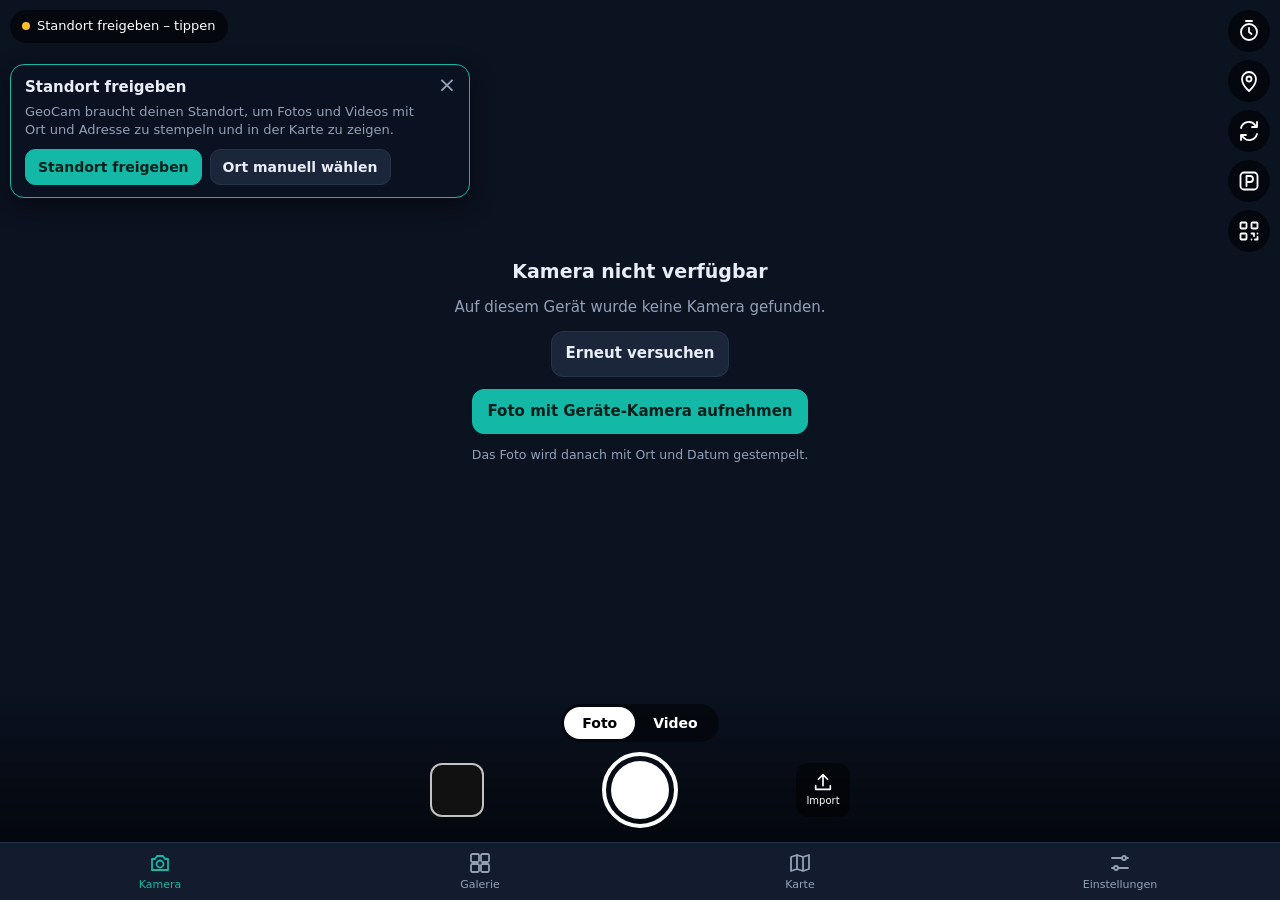
==== app.html @ 1ba831e6 "Landingpage, Mein Parkplatz, Standort-QR, Freising-Vorschau - index.html ist jetzt die Landingpage, " ====
<!doctype html>
<html lang="de">
<head>
<meta charset="utf-8">
<!-- Marker: geocam-v1 -->
<script>
/* beforeinstallprompt feuert nur EINMAL und evtl. sehr früh -> sofort abfangen */
window.__deferredInstall = null; window.__installed = false;
window.addEventListener("beforeinstallprompt", function (e) {
  e.preventDefault(); window.__deferredInstall = e;
  window.dispatchEvent(new Event("app-installable"));
});
window.addEventListener("appinstalled", function () {
  window.__installed = true; window.__deferredInstall = null;
  window.dispatchEvent(new Event("app-installed"));
});
if ("serviceWorker" in navigator) {
  window.addEventListener("load", function () { navigator.serviceWorker.register("./sw.js").catch(function () {}); });
}
</script>
<meta name="viewport" content="width=device-width, initial-scale=1, viewport-fit=cover, user-scalable=no">
<title>GeoCam – GPS-Kamera mit Ortsstempel</title>
<meta name="description" content="GPS-Kamera: Fotos und Videos mit Ort, Adresse, Datum und eigenem Logo stempeln, nach Ort sortieren und per Google Maps hinnavigieren.">
<meta name="theme-color" content="#0b1220">
<link rel="manifest" href="./manifest.webmanifest">
<link rel="icon" type="image/png" sizes="192x192" href="./icon-192.png">
<link rel="apple-touch-icon" href="./apple-touch-icon.png">
<meta name="mobile-web-app-capable" content="yes">
<meta name="apple-mobile-web-app-capable" content="yes">
<meta name="apple-mobile-web-app-status-bar-style" content="black-translucent">
<meta name="apple-mobile-web-app-title" content="GeoCam">
<link rel="stylesheet" href="./vendor/leaflet/leaflet.css">
<link rel="stylesheet" href="./app.css">
</head>
<body>

<!-- Install-Hinweis (inline, siehe Skript am Seitenende) -->
<div id="hf-install" hidden>
  <img src="./icon-192.png" alt="" width="36" height="36">
  <div class="hf-txt">
    <b>GeoCam als App installieren</b>
    <span id="hf-install-manual" hidden>Browser-Menü ⋮ öffnen → „App installieren“ bzw. „Zum Startbildschirm hinzufügen“.</span>
    <span id="hf-install-ios" hidden>Unten auf „Teilen“ tippen → „Zum Home-Bildschirm“.</span>
    <span id="hf-install-auto" hidden>Startet direkt in der Kamera – auch offline.</span>
  </div>
  <button id="hf-install-btn" type="button" hidden>Installieren</button>
  <button id="hf-install-x" type="button" aria-label="Hinweis schließen">×</button>
</div>

<main id="views">

  <!-- ===== Kamera ===== -->
  <section id="v-cam" class="view cam">
    <video id="cam-video" playsinline muted autoplay></video>
    <canvas id="cam-canvas"></canvas>

    <div id="cam-fallback" class="cam-fallback" hidden>
      <h2>Kamera nicht verfügbar</h2>
      <p id="cam-fallback-msg">Bitte den Kamerazugriff erlauben.</p>
      <button id="btn-cam-retry" class="btn" type="button">Erneut versuchen</button>
      <button id="btn-cam-native" class="btn pri" type="button">Foto mit Geräte-Kamera aufnehmen</button>
      <small>Das Foto wird danach mit Ort und Datum gestempelt.</small>
    </div>

    <div class="cam-top">
      <button id="gps-chip" class="chip" type="button">Standort wird gesucht …</button>
      <div class="cam-tools">
        <button id="btn-timer" class="tool" type="button" aria-label="Selbstauslöser">
          <svg viewBox="0 0 24 24"><circle cx="12" cy="13" r="8"/><path d="M12 9v4l2.5 2M9 2h6"/></svg><b id="timer-lbl"></b>
        </button>
        <button id="btn-torch" class="tool" type="button" aria-label="Licht" hidden>
          <svg viewBox="0 0 24 24"><path d="M13 2 4 14h7l-1 8 9-12h-7z"/></svg>
        </button>
        <button id="btn-pin" class="tool" type="button" aria-label="Standort manuell wählen">
          <svg viewBox="0 0 24 24"><path d="M12 22s7-6.2 7-12a7 7 0 1 0-14 0c0 5.800 7 12 7 12z"/><circle cx="12" cy="10" r="2.500"/></svg>
        </button>
        <button id="btn-flip" class="tool" type="button" aria-label="Kamera wechseln">
          <svg viewBox="0 0 24 24"><path d="M4 9a8 8 0 0 1 14-3l2 2M20 15a8 8 0 0 1-14 3l-2-2M20 3v5h-5M4 21v-5h5"/></svg>
        </button>
        <button id="btn-park" class="tool" type="button" aria-label="Mein Parkplatz">
          <svg viewBox="0 0 24 24"><rect x="3.500" y="3.500" width="17" height="17" rx="3.500"/><path d="M9.500 17V7h3.500a3 3 0 0 1 0 6H9.500"/></svg>
        </button>
        <button id="btn-qr" class="tool" type="button" aria-label="QR-Code für meinen Standort">
          <svg viewBox="0 0 24 24"><rect x="3.500" y="3.500" width="6" height="6" rx="1"/><rect x="14.500" y="3.500" width="6" height="6" rx="1"/><rect x="3.500" y="14.500" width="6" height="6" rx="1"/><path d="M14.500 14.500h2.500v2.500M20.500 14.500v0M14.500 20.500h0M20.500 18v2.500H18"/></svg>
        </button>
      </div>
    </div>

    <div id="park-arm" class="park-arm" hidden><b>P</b><span>Parkplatz-Foto: jetzt auslösen</span><button id="park-arm-x" type="button" aria-label="Abbrechen">×</button></div>
    <div id="geo-ask" class="geo-ask" role="alert" hidden>
      <button id="geo-ask-x" class="geo-ask-x" type="button" aria-label="Hinweis schließen">×</button>
      <b id="geo-ask-h">Standort freigeben</b>
      <p id="geo-ask-t"></p>
      <div class="geo-ask-a">
        <button id="geo-ask-btn" class="btn pri sm" type="button">Standort freigeben</button>
        <button id="geo-ask-man" class="btn sm" type="button">Ort manuell wählen</button>
      </div>
    </div>

    <div id="cam-count" class="cam-count" hidden></div>
    <div id="cam-rec" class="cam-rec" hidden><i></i><span id="rec-time">00:00</span></div>
    <div id="cam-flash" class="cam-flash"></div>

    <div class="cam-bottom">
      <div class="mode" role="tablist">
        <button type="button" data-mode="photo" class="on">Foto</button>
        <button type="button" data-mode="video">Video</button>
      </div>
      <div class="cam-row">
        <button id="btn-last" class="last" type="button" aria-label="Galerie öffnen"></button>
        <button id="btn-shutter" class="shutter" type="button" aria-label="Auslösen"><i></i></button>
        <button id="btn-import" class="imp" type="button" aria-label="Vorhandene Fotos importieren">
          <svg viewBox="0 0 24 24"><path d="M12 16V4M7 9l5-5 5 5M4 16v4h16v-4"/></svg><span>Import</span>
        </button>
      </div>
    </div>
  </section>

  <!-- ===== Galerie ===== -->
  <section id="v-gal" class="view page" hidden>
    <header class="bar">
      <h1>Galerie</h1>
      <button id="btn-import2" class="btn sm" type="button">Importieren</button>
    </header>
    <div class="gal-ctl">
      <input id="gal-search" type="search" placeholder="Ort, Adresse oder Notiz suchen" autocomplete="off">
      <div class="seg" id="gal-sort">
        <button type="button" data-sort="place" class="on">Nach Ort</button>
        <button type="button" data-sort="date">Nach Datum</button>
      </div>
    </div>
    <div id="gal-list"></div>
    <div id="gal-empty" class="empty" hidden>
      <b>Noch keine Aufnahmen</b>
      <span>Fotos und Videos erscheinen hier – automatisch nach Ort sortiert.</span>
    </div>
  </section>

  <!-- ===== Karte ===== -->
  <section id="v-map" class="view mapview" hidden>
    <div id="map"></div>
    <div id="map-empty" class="map-empty" hidden>Noch keine Aufnahmen mit Standort.</div>
  </section>

  <!-- ===== Einstellungen ===== -->
  <section id="v-set" class="view page" hidden>
    <header class="bar"><h1>Einstellungen</h1></header>

    <div class="card">
      <h2>Stempel-Vorschau</h2>
      <canvas id="set-preview" width="640" height="400"></canvas>
    </div>

    <div class="card">
      <h2>Vorlage</h2>
      <div class="tpls" id="tpls">
        <button type="button" data-tpl="classic">Klassisch</button>
        <button type="button" data-tpl="modern">Modern</button>
        <button type="button" data-tpl="minimal">Minimal</button>
        <button type="button" data-tpl="pro">Bericht</button>
      </div>
      <label class="row"><span>Position</span>
        <select data-s="pos"><option value="bottom">Unten</option><option value="top">Oben</option></select></label>
      <label class="row"><span>Größe</span>
        <select data-s="scale" data-num><option value="0.8">Klein</option><option value="1">Mittel</option><option value="1.25">Groß</option></select></label>
    </div>

    <div class="card">
      <h2>Angaben im Stempel</h2>
      <label class="row"><span>Mini-Karte</span><input type="checkbox" data-f="map"></label>
      <label class="row"><span>Ort</span><input type="checkbox" data-f="place"></label>
      <label class="row"><span>Adresse</span><input type="checkbox" data-f="address"></label>
      <label class="row"><span>Koordinaten</span><input type="checkbox" data-f="coords"></label>
      <label class="row"><span>Koordinaten-Format</span>
        <select data-s="coordFmt"><option value="dec">Dezimal (52,520008°)</option><option value="dms">Grad/Min/Sek</option></select></label>
      <label class="row"><span>Datum und Uhrzeit</span><input type="checkbox" data-f="datetime"></label>
      <label class="row"><span>Höhe</span><input type="checkbox" data-f="alt"></label>
      <label class="row"><span>GPS-Genauigkeit</span><input type="checkbox" data-f="acc"></label>
      <label class="row"><span>Kompassrichtung</span><input type="checkbox" data-f="compass"></label>
      <label class="row"><span>Wetter</span><input type="checkbox" data-f="weather"></label>
      <label class="row"><span>Projektname</span><input type="checkbox" data-f="project"></label>
      <label class="row"><span>Notiz</span><input type="checkbox" data-f="note"></label>
      <label class="col"><span>Projektname</span><input type="text" data-s="project" maxlength="60" placeholder="z. B. Baustelle Hauptstraße 12"></label>
      <label class="col"><span>Notiz</span><input type="text" data-s="note" maxlength="120" placeholder="z. B. Zustand vor Übergabe"></label>
    </div>

    <div class="card">
      <h2>Eigenes Logo</h2>
      <div class="logo-row">
        <div id="logo-prev" class="logo-prev"><span>Kein Logo</span></div>
        <div class="logo-btns">
          <button id="btn-logo" class="btn pri" type="button">Logo auswählen</button>
          <button id="btn-logo-del" class="btn" type="button" hidden>Entfernen</button>
        </div>
      </div>
      <label class="row"><span>Position</span>
        <select data-s="logoPos"><option value="tr">Oben rechts</option><option value="tl">Oben links</option><option value="br">Unten rechts</option><option value="bl">Unten links</option></select></label>
      <label class="row"><span>Größe</span><input type="range" data-s="logoSize" data-num min="8" max="40" step="1"></label>
      <p class="hint">PNG mit transparentem Hintergrund wirkt am besten. Das Logo bleibt auf diesem Gerät.</p>
    </div>

    <div class="card">
      <h2>Aufnahme</h2>
      <label class="row"><span>GPS in die Bilddatei schreiben (EXIF)</span><input type="checkbox" data-s="exif"></label>
      <label class="row"><span>Ton bei Videos aufnehmen</span><input type="checkbox" data-s="audio"></label>
      <label class="row"><span>Importierte Fotos stempeln</span><input type="checkbox" data-s="stampImport"></label>
      <label class="row"><span>Foto-Qualität</span>
        <select data-s="quality" data-num><option value="0.8">Normal</option><option value="0.92">Hoch</option><option value="0.97">Sehr hoch</option></select></label>
    </div>

    <div class="card">
      <h2>Galerie</h2>
      <label class="row"><span>Gruppieren nach</span>
        <select data-s="groupBy"><option value="city">Stadt / Gemeinde</option><option value="suburb">Stadtteil</option></select></label>
    </div>

    <div class="card">
      <h2>Online-Dienste</h2>
      <label class="row"><span>Adresse und Ort online ermitteln</span><input type="checkbox" data-s="geocodeOnline"></label>
      <p class="hint">Für Adresse, Mini-Karte und Karte wird der Standort an OpenStreetMap übermittelt, für das Wetter an Open-Meteo. Fotos und Videos verlassen das Gerät nicht. Ohne Internet werden Aufnahmen mit Koordinaten gespeichert und der Ort später ergänzt.</p>
    </div>

    <div class="card">
      <h2>Speicher</h2>
      <p class="hint" id="storage-info">–</p>
      <button id="btn-wipe" class="btn danger" type="button">Alle Aufnahmen löschen</button>
    </div>

    <p class="foot">GeoCam · Version 1.1 · Kartendaten © OpenStreetMap-Mitwirkende</p>
  </section>
</main>

<nav class="tabs" id="tabs">
  <button type="button" data-view="cam" class="on"><svg viewBox="0 0 24 24"><path d="M4 8h3l2-3h6l2 3h3v11H4z"/><circle cx="12" cy="13" r="3.500"/></svg><span>Kamera</span></button>
  <button type="button" data-view="gal"><svg viewBox="0 0 24 24"><rect x="3" y="3" width="8" height="8" rx="1.500"/><rect x="13" y="3" width="8" height="8" rx="1.500"/><rect x="3" y="13" width="8" height="8" rx="1.500"/><rect x="13" y="13" width="8" height="8" rx="1.500"/></svg><span>Galerie</span></button>
  <button type="button" data-view="map"><svg viewBox="0 0 24 24"><path d="M9 4 3 6v14l6-2 6 2 6-2V4l-6 2zM9 4v14M15 6v14"/></svg><span>Karte</span></button>
  <button type="button" data-view="set"><svg viewBox="0 0 24 24"><path d="M4 7h10M18 7h2M4 17h2M10 17h10"/><circle cx="16" cy="7" r="2"/><circle cx="8" cy="17" r="2"/></svg><span>Einstellungen</span></button>
</nav>

<!-- ===== Detailansicht ===== -->
<div id="detail" class="sheet" hidden>
  <header class="bar">
    <button id="d-close" class="btn sm" type="button">‹ Zurück</button>
    <h1 id="d-title">Aufnahme</h1>
    <button id="d-del" class="btn sm danger" type="button">Löschen</button>
  </header>
  <div class="sheet-body">
    <div id="d-media" class="d-media"></div>
    <a id="d-nav" class="btn pri big" target="_blank" rel="noopener">
      <svg viewBox="0 0 24 24"><path d="M12 2 20 21l-8-4-8 4z"/></svg>Route mit Google Maps</a>
    <div class="d-actions">
      <a id="d-show" class="btn" target="_blank" rel="noopener">In Google Maps ansehen</a>
      <button id="d-share" class="btn" type="button">Teilen</button>
      <button id="d-dl" class="btn" type="button">Herunterladen</button>
      <button id="d-loc" class="btn" type="button">Ort ändern</button>
      <button id="d-qr" class="btn" type="button">QR-Code</button>
      <button id="d-park" class="btn" type="button">Als Parkplatz merken</button>
      <button id="d-stamp" class="btn" type="button" hidden>Stempel einbrennen</button>
    </div>
    <dl id="d-info" class="d-info"></dl>
    <label class="col"><span>Notiz zur Aufnahme</span><textarea id="d-note" rows="2" maxlength="300"></textarea></label>
  </div>
</div>

<!-- ===== Ortswahl ===== -->
<div id="picker" class="sheet" hidden>
  <header class="bar">
    <button id="p-cancel" class="btn sm" type="button">Abbrechen</button>
    <h1>Ort wählen</h1>
    <button id="p-ok" class="btn sm pri" type="button" disabled>Übernehmen</button>
  </header>
  <form id="p-form" class="p-search">
    <input id="p-q" type="search" placeholder="Adresse oder Ort suchen" autocomplete="off">
    <button class="btn sm" type="submit">Suchen</button>
  </form>
  <div id="p-map"></div>
  <div class="p-foot">
    <span id="p-info">Auf die Karte tippen, um den Ort zu setzen.</span>
    <button id="p-gps" class="btn sm" type="button" hidden>Wieder GPS verwenden</button>
  </div>
</div>

<!-- ===== Mein Parkplatz ===== -->
<div id="park" class="sheet" hidden>
  <header class="bar">
    <button id="pk-close" class="btn sm" type="button">‹ Zurück</button>
    <h1>Mein Parkplatz</h1>
    <span class="bar-sp"></span>
  </header>
  <div class="sheet-body">
    <div id="pk-empty" class="pk-empty">
      <div class="pk-sign">P</div>
      <h2>Wo steht mein Auto?</h2>
      <p>Fotografiere deinen Parkplatz. GeoCam merkt sich Foto und Ort – und führt dich später zu Fuß dorthin zurück.</p>
      <button id="pk-shoot" class="btn pri big" type="button">Parkplatz jetzt fotografieren</button>
      <p class="pk-hint">Tipp: Im Parkhaus Ebene und Stellplatznummer mit aufs Bild nehmen – drinnen ist GPS oft ungenau.</p>
    </div>
    <div id="pk-full" class="pk-full" hidden>
      <div class="d-media"><img id="pk-img" alt="Foto vom Parkplatz"></div>
      <div class="pk-head">
        <div id="pk-dist" class="pk-dist">–</div>
        <div id="pk-since" class="pk-since"></div>
      </div>
      <a id="pk-nav" class="btn pri big" target="_blank" rel="noopener">
        <svg viewBox="0 0 24 24"><path d="M12 2 20 21l-8-4-8 4z"/></svg>Zurück zum Auto</a>
      <p id="pk-noloc" class="pk-hint" hidden>Zu diesem Foto ist kein Ort gespeichert. Öffne die Aufnahme und setze ihn über „Ort ändern“.</p>
      <div class="d-actions">
        <button id="pk-qr" class="btn" type="button">QR-Code</button>
        <button id="pk-open" class="btn" type="button">Aufnahme öffnen</button>
      </div>
      <dl id="pk-info" class="d-info"></dl>
      <label class="col"><span>Notiz (Parkdeck, Ebene, Stellplatz)</span>
        <input id="pk-note" type="text" maxlength="120" placeholder="z. B. Ebene 2, Platz 147" autocomplete="off"></label>
      <button id="pk-new" class="btn" type="button">Neuen Parkplatz fotografieren</button>
      <button id="pk-end" class="btn danger" type="button">Parkplatz beenden</button>
      <p class="pk-hint">„Parkplatz beenden“ löst nur die Markierung – das Foto bleibt in der Galerie.</p>
    </div>
  </div>
</div>

<!-- ===== Standort-QR-Code ===== -->
<div id="qr" class="sheet" hidden>
  <header class="bar">
    <button id="qr-close" class="btn sm" type="button">‹ Zurück</button>
    <h1>Standort-QR-Code</h1>
    <span class="bar-sp"></span>
  </header>
  <div class="sheet-body qr-body">
    <canvas id="qr-canvas" width="720" height="720"></canvas>
    <div id="qr-place" class="qr-place"></div>
    <div id="qr-coords" class="qr-coords"></div>
    <p class="pk-hint">Mit der Handykamera scannen – der Code öffnet diesen Ort in Google Maps.</p>
    <div class="d-actions">
      <button id="qr-share" class="btn pri" type="button">Teilen</button>
      <button id="qr-save" class="btn" type="button">Als Bild speichern</button>
      <button id="qr-copy" class="btn" type="button">Link kopieren</button>
      <a id="qr-link" class="btn" target="_blank" rel="noopener">In Google Maps öffnen</a>
    </div>
  </div>
</div>

<div id="busy" class="busy" hidden><i></i><span id="busy-txt">Bitte warten …</span></div>
<div id="toast" class="toast" hidden></div>

<input type="file" id="file-import" multiple accept="image/*,video/*" hidden>
<input type="file" id="file-capture" accept="image/*" capture="environment" hidden>
<input type="file" id="file-logo" accept="image/*" hidden>

<script src="./vendor/leaflet/leaflet.js"></script>
<script src="./exif.js"></script>
<script src="./vendor/qrcode/qrcode.js"></script>
<script src="./app.js"></script>

<script>
/* Install-Affordanz – bewusst inline (nicht im SW-gecachten app.js) */
(function () {
  var KEY = "hf_install_snooze", DAYS = 14;
  var box = document.getElementById("hf-install"), btn = document.getElementById("hf-install-btn");
  var manual = document.getElementById("hf-install-manual"), ios = document.getElementById("hf-install-ios");
  var auto = document.getElementById("hf-install-auto"), x = document.getElementById("hf-install-x");
  try { localStorage.removeItem("hf_install_hidden"); } catch (e) {}
  function isStandalone() {
    return (window.matchMedia && matchMedia("(display-mode: standalone)").matches) || navigator.standalone === true;
  }
  function isIOS() {
    return /iphone|ipad|ipod/i.test(navigator.userAgent) || (navigator.platform === "MacIntel" && navigator.maxTouchPoints > 1);
  }
  function snoozed() {
    try { var t = +localStorage.getItem(KEY); return t && Date.now() - t < DAYS * 864e5; } catch (e) { return false; }
  }
  function blocked() { return isStandalone() || window.__installed || snoozed(); }
  function only(node) {
    [manual, ios, auto].forEach(function (n) { n.hidden = n !== node; });
    btn.hidden = node !== auto; box.hidden = false;
  }
  function offerChromium() { if (!blocked() && window.__deferredInstall) only(auto); }
  function offerManual() { if (!blocked() && !window.__deferredInstall) only(manual); }
  function offerIOS() { if (!blocked()) only(ios); }
  btn.addEventListener("click", function () {
    var ev = window.__deferredInstall; if (!ev) { only(manual); return; }
    ev.prompt();
    (ev.userChoice || Promise.resolve()).then(function () { window.__deferredInstall = null; box.hidden = true; });
  });
  x.addEventListener("click", function () {
    box.hidden = true; try { localStorage.setItem(KEY, String(Date.now())); } catch (e) {}
  });
  window.addEventListener("app-installable", offerChromium);
  window.addEventListener("app-installed", function () { box.hidden = true; });
  if (isIOS()) offerIOS();
  else if (window.__deferredInstall) offerChromium();
  else setTimeout(offerManual, 1600);   /* Pflicht-Fallback: Event kommt oft spät oder nie */
})();
</script>
</body>
</html>
---- vendor/leaflet/leaflet.css ----
/* required styles */

.leaflet-pane,
.leaflet-tile,
.leaflet-marker-icon,
.leaflet-marker-shadow,
.leaflet-tile-container,
.leaflet-pane > svg,
.leaflet-pane > canvas,
.leaflet-zoom-box,
.leaflet-image-layer,
.leaflet-layer {
	position: absolute;
	left: 0;
	top: 0;
	}
.leaflet-container {
	overflow: hidden;
	}
.leaflet-tile,
.leaflet-marker-icon,
.leaflet-marker-shadow {
	-webkit-user-select: none;
	   -moz-user-select: none;
	        user-select: none;
	  -webkit-user-drag: none;
	}
/* Prevents IE11 from highlighting tiles in blue */
.leaflet-tile::selection {
	background: transparent;
}
/* Safari renders non-retina tile on retina better with this, but Chrome is worse */
.leaflet-safari .leaflet-tile {
	image-rendering: -webkit-optimize-contrast;
	}
/* hack that prevents hw layers "stretching" when loading new tiles */
.leaflet-safari .leaflet-tile-container {
	width: 1600px;
	height: 1600px;
	-webkit-transform-origin: 0 0;
	}
.leaflet-marker-icon,
.leaflet-marker-shadow {
	display: block;
	}
/* .leaflet-container svg: reset svg max-width decleration shipped in Joomla! (joomla.org) 3.x */
/* .leaflet-container img: map is broken in FF if you have max-width: 100% on tiles */
.leaflet-container .leaflet-overlay-pane svg {
	max-width: none !important;
	max-height: none !important;
	}
.leaflet-container .leaflet-marker-pane img,
.leaflet-container .leaflet-shadow-pane img,
.leaflet-container .leaflet-tile-pane img,
.leaflet-container img.leaflet-image-layer,
.leaflet-container .leaflet-tile {
	max-width: none !important;
	max-height: none !important;
	width: auto;
	padding: 0;
	}

.leaflet-container img.leaflet-tile {
	/* See: https://bugs.chromium.org/p/chromium/issues/detail?id=600120 */
	mix-blend-mode: plus-lighter;
}

.leaflet-container.leaflet-touch-zoom {
	-ms-touch-action: pan-x pan-y;
	touch-action: pan-x pan-y;
	}
.leaflet-container.leaflet-touch-drag {
	-ms-touch-action: pinch-zoom;
	/* Fallback for FF which doesn't support pinch-zoom */
	touch-action: none;
	touch-action: pinch-zoom;
}
.leaflet-container.leaflet-touch-drag.leaflet-touch-zoom {
	-ms-touch-action: none;
	touch-action: none;
}
.leaflet-container {
	-webkit-tap-highlight-color: transparent;
}
.leaflet-container a {
	-webkit-tap-highlight-color: rgba(51, 181, 229, 0.4);
}
.leaflet-tile {
	filter: inherit;
	visibility: hidden;
	}
.leaflet-tile-loaded {
	visibility: inherit;
	}
.leaflet-zoom-box {
	width: 0;
	height: 0;
	-moz-box-sizing: border-box;
	     box-sizing: border-box;
	z-index: 800;
	}
/* workaround for https://bugzilla.mozilla.org/show_bug.cgi?id=888319 */
.leaflet-overlay-pane svg {
	-moz-user-select: none;
	}

.leaflet-pane         { z-index: 400; }

.leaflet-tile-pane    { z-index: 200; }
.leaflet-overlay-pane { z-index: 400; }
.leaflet-shadow-pane  { z-index: 500; }
.leaflet-marker-pane  { z-index: 600; }
.leaflet-tooltip-pane   { z-index: 650; }
.leaflet-popup-pane   { z-index: 700; }

.leaflet-map-pane canvas { z-index: 100; }
.leaflet-map-pane svg    { z-index: 200; }

.leaflet-vml-shape {
	width: 1px;
	height: 1px;
	}
.lvml {
	behavior: url(#default#VML);
	display: inline-block;
	position: absolute;
	}


/* control positioning */

.leaflet-control {
	position: relative;
	z-index: 800;
	pointer-events: visiblePainted; /* IE 9-10 doesn't have auto */
	pointer-events: auto;
	}
.leaflet-top,
.leaflet-bottom {
	position: absolute;
	z-index: 1000;
	pointer-events: none;
	}
.leaflet-top {
	top: 0;
	}
.leaflet-right {
	right: 0;
	}
.leaflet-bottom {
	bottom: 0;
	}
.leaflet-left {
	left: 0;
	}
.leaflet-control {
	float: left;
	clear: both;
	}
.leaflet-right .leaflet-control {
	float: right;
	}
.leaflet-top .leaflet-control {
	margin-top: 10px;
	}
.leaflet-bottom .leaflet-control {
	margin-bottom: 10px;
	}
.leaflet-left .leaflet-control {
	margin-left: 10px;
	}
.leaflet-right .leaflet-control {
	margin-right: 10px;
	}


/* zoom and fade animations */

.leaflet-fade-anim .leaflet-popup {
	opacity: 0;
	-webkit-transition: opacity 0.2s linear;
	   -moz-transition: opacity 0.2s linear;
	        transition: opacity 0.2s linear;
	}
.leaflet-fade-anim .leaflet-map-pane .leaflet-popup {
	opacity: 1;
	}
.leaflet-zoom-animated {
	-webkit-transform-origin: 0 0;
	    -ms-transform-origin: 0 0;
	        transform-origin: 0 0;
	}
svg.leaflet-zoom-animated {
	will-change: transform;
}

.leaflet-zoom-anim .leaflet-zoom-animated {
	-webkit-transition: -webkit-transform 0.25s cubic-bezier(0,0,0.25,1);
	   -moz-transition:    -moz-transform 0.25s cubic-bezier(0,0,0.25,1);
	        transition:         transform 0.25s cubic-bezier(0,0,0.25,1);
	}
.leaflet-zoom-anim .leaflet-tile,
.leaflet-pan-anim .leaflet-tile {
	-webkit-transition: none;
	   -moz-transition: none;
	        transition: none;
	}

.leaflet-zoom-anim .leaflet-zoom-hide {
	visibility: hidden;
	}


/* cursors */

.leaflet-interactive {
	cursor: pointer;
	}
.leaflet-grab {
	cursor: -webkit-grab;
	cursor:    -moz-grab;
	cursor:         grab;
	}
.leaflet-crosshair,
.leaflet-crosshair .leaflet-interactive {
	cursor: crosshair;
	}
.leaflet-popup-pane,
.leaflet-control {
	cursor: auto;
	}
.leaflet-dragging .leaflet-grab,
.leaflet-dragging .leaflet-grab .leaflet-interactive,
.leaflet-dragging .leaflet-marker-draggable {
	cursor: move;
	cursor: -webkit-grabbing;
	cursor:    -moz-grabbing;
	cursor:         grabbing;
	}

/* marker & overlays interactivity */
.leaflet-marker-icon,
.leaflet-marker-shadow,
.leaflet-image-layer,
.leaflet-pane > svg path,
.leaflet-tile-container {
	pointer-events: none;
	}

.leaflet-marker-icon.leaflet-interactive,
.leaflet-image-layer.leaflet-interactive,
.leaflet-pane > svg path.leaflet-interactive,
svg.leaflet-image-layer.leaflet-interactive path {
	pointer-events: visiblePainted; /* IE 9-10 doesn't have auto */
	pointer-events: auto;
	}

/* visual tweaks */

.leaflet-container {
	background: #ddd;
	outline-offset: 1px;
	}
.leaflet-container a {
	color: #0078A8;
	}
.leaflet-zoom-box {
	border: 2px dotted #38f;
	background: rgba(255,255,255,0.5);
	}


/* general typography */
.leaflet-container {
	font-family: "Helvetica Neue", Arial, Helvetica, sans-serif;
	font-size: 12px;
	font-size: 0.75rem;
	line-height: 1.5;
	}


/* general toolbar styles */

.leaflet-bar {
	box-shadow: 0 1px 5px rgba(0,0,0,0.65);
	border-radius: 4px;
	}
.leaflet-bar a {
	background-color: #fff;
	border-bottom: 1px solid #ccc;
	width: 26px;
	height: 26px;
	line-height: 26px;
	display: block;
	text-align: center;
	text-decoration: none;
	color: black;
	}
.leaflet-bar a,
.leaflet-control-layers-toggle {
	background-position: 50% 50%;
	background-repeat: no-repeat;
	display: block;
	}
.leaflet-bar a:hover,
.leaflet-bar a:focus {
	background-color: #f4f4f4;
	}
.leaflet-bar a:first-child {
	border-top-left-radius: 4px;
	border-top-right-radius: 4px;
	}
.leaflet-bar a:last-child {
	border-bottom-left-radius: 4px;
	border-bottom-right-radius: 4px;
	border-bottom: none;
	}
.leaflet-bar a.leaflet-disabled {
	cursor: default;
	background-color: #f4f4f4;
	color: #bbb;
	}

.leaflet-touch .leaflet-bar a {
	width: 30px;
	height: 30px;
	line-height: 30px;
	}
.leaflet-touch .leaflet-bar a:first-child {
	border-top-left-radius: 2px;
	border-top-right-radius: 2px;
	}
.leaflet-touch .leaflet-bar a:last-child {
	border-bottom-left-radius: 2px;
	border-bottom-right-radius: 2px;
	}

/* zoom control */

.leaflet-control-zoom-in,
.leaflet-control-zoom-out {
	font: bold 18px 'Lucida Console', Monaco, monospace;
	text-indent: 1px;
	}

.leaflet-touch .leaflet-control-zoom-in, .leaflet-touch .leaflet-control-zoom-out  {
	font-size: 22px;
	}


/* layers control */

.leaflet-control-layers {
	box-shadow: 0 1px 5px rgba(0,0,0,0.4);
	background: #fff;
	border-radius: 5px;
	}
.leaflet-control-layers-toggle {
	background-image: url(images/layers.png);
	width: 36px;
	height: 36px;
	}
.leaflet-retina .leaflet-control-layers-toggle {
	background-image: url(images/layers-2x.png);
	background-size: 26px 26px;
	}
.leaflet-touch .leaflet-control-layers-toggle {
	width: 44px;
	height: 44px;
	}
.leaflet-control-layers .leaflet-control-layers-list,
.leaflet-control-layers-expanded .leaflet-control-layers-toggle {
	display: none;
	}
.leaflet-control-layers-expanded .leaflet-control-layers-list {
	display: block;
	position: relative;
	}
.leaflet-control-layers-expanded {
	padding: 6px 10px 6px 6px;
	color: #333;
	background: #fff;
	}
.leaflet-control-layers-scrollbar {
	overflow-y: scroll;
	overflow-x: hidden;
	padding-right: 5px;
	}
.leaflet-control-layers-selector {
	margin-top: 2px;
	position: relative;
	top: 1px;
	}
.leaflet-control-layers label {
	display: block;
	font-size: 13px;
	font-size: 1.08333em;
	}
.leaflet-control-layers-separator {
	height: 0;
	border-top: 1px solid #ddd;
	margin: 5px -10px 5px -6px;
	}

/* Default icon URLs */
.leaflet-default-icon-path { /* used only in path-guessing heuristic, see L.Icon.Default */
	background-image: url(images/marker-icon.png);
	}


/* attribution and scale controls */

.leaflet-container .leaflet-control-attribution {
	background: #fff;
	background: rgba(255, 255, 255, 0.8);
	margin: 0;
	}
.leaflet-control-attribution,
.leaflet-control-scale-line {
	padding: 0 5px;
	color: #333;
	line-height: 1.4;
	}
.leaflet-control-attribution a {
	text-decoration: none;
	}
.leaflet-control-attribution a:hover,
.leaflet-control-attribution a:focus {
	text-decoration: underline;
	}
.leaflet-attribution-flag {
	display: inline !important;
	vertical-align: baseline !important;
	width: 1em;
	height: 0.6669em;
	}
.leaflet-left .leaflet-control-scale {
	margin-left: 5px;
	}
.leaflet-bottom .leaflet-control-scale {
	margin-bottom: 5px;
	}
.leaflet-control-scale-line {
	border: 2px solid #777;
	border-top: none;
	line-height: 1.1;
	padding: 2px 5px 1px;
	white-space: nowrap;
	-moz-box-sizing: border-box;
	     box-sizing: border-box;
	background: rgba(255, 255, 255, 0.8);
	text-shadow: 1px 1px #fff;
	}
.leaflet-control-scale-line:not(:first-child) {
	border-top: 2px solid #777;
	border-bottom: none;
	margin-top: -2px;
	}
.leaflet-control-scale-line:not(:first-child):not(:last-child) {
	border-bottom: 2px solid #777;
	}

.leaflet-touch .leaflet-control-attribution,
.leaflet-touch .leaflet-control-layers,
.leaflet-touch .leaflet-bar {
	box-shadow: none;
	}
.leaflet-touch .leaflet-control-layers,
.leaflet-touch .leaflet-bar {
	border: 2px solid rgba(0,0,0,0.2);
	background-clip: padding-box;
	}


/* popup */

.leaflet-popup {
	position: absolute;
	text-align: center;
	margin-bottom: 20px;
	}
.leaflet-popup-content-wrapper {
	padding: 1px;
	text-align: left;
	border-radius: 12px;
	}
.leaflet-popup-content {
	margin: 13px 24px 13px 20px;
	line-height: 1.3;
	font-size: 13px;
	font-size: 1.08333em;
	min-height: 1px;
	}
.leaflet-popup-content p {
	margin: 17px 0;
	margin: 1.3em 0;
	}
.leaflet-popup-tip-container {
	width: 40px;
	height: 20px;
	position: absolute;
	left: 50%;
	margin-top: -1px;
	margin-left: -20px;
	overflow: hidden;
	pointer-events: none;
	}
.leaflet-popup-tip {
	width: 17px;
	height: 17px;
	padding: 1px;

	margin: -10px auto 0;
	pointer-events: auto;

	-webkit-transform: rotate(45deg);
	   -moz-transform: rotate(45deg);
	    -ms-transform: rotate(45deg);
	        transform: rotate(45deg);
	}
.leaflet-popup-content-wrapper,
.leaflet-popup-tip {
	background: white;
	color: #333;
	box-shadow: 0 3px 14px rgba(0,0,0,0.4);
	}
.leaflet-container a.leaflet-popup-close-button {
	position: absolute;
	top: 0;
	right: 0;
	border: none;
	text-align: center;
	width: 24px;
	height: 24px;
	font: 16px/24px Tahoma, Verdana, sans-serif;
	color: #757575;
	text-decoration: none;
	background: transparent;
	}
.leaflet-container a.leaflet-popup-close-button:hover,
.leaflet-container a.leaflet-popup-close-button:focus {
	color: #585858;
	}
.leaflet-popup-scrolled {
	overflow: auto;
	}

.leaflet-oldie .leaflet-popup-content-wrapper {
	-ms-zoom: 1;
	}
.leaflet-oldie .leaflet-popup-tip {
	width: 24px;
	margin: 0 auto;

	-ms-filter: "progid:DXImageTransform.Microsoft.Matrix(M11=0.70710678, M12=0.70710678, M21=-0.70710678, M22=0.70710678)";
	filter: progid:DXImageTransform.Microsoft.Matrix(M11=0.70710678, M12=0.70710678, M21=-0.70710678, M22=0.70710678);
	}

.leaflet-oldie .leaflet-control-zoom,
.leaflet-oldie .leaflet-control-layers,
.leaflet-oldie .leaflet-popup-content-wrapper,
.leaflet-oldie .leaflet-popup-tip {
	border: 1px solid #999;
	}


/* div icon */

.leaflet-div-icon {
	background: #fff;
	border: 1px solid #666;
	}


/* Tooltip */
/* Base styles for the element that has a tooltip */
.leaflet-tooltip {
	position: absolute;
	padding: 6px;
	background-color: #fff;
	border: 1px solid #fff;
	border-radius: 3px;
	color: #222;
	white-space: nowrap;
	-webkit-user-select: none;
	-moz-user-select: none;
	-ms-user-select: none;
	user-select: none;
	pointer-events: none;
	box-shadow: 0 1px 3px rgba(0,0,0,0.4);
	}
.leaflet-tooltip.leaflet-interactive {
	cursor: pointer;
	pointer-events: auto;
	}
.leaflet-tooltip-top:before,
.leaflet-tooltip-bottom:before,
.leaflet-tooltip-left:before,
.leaflet-tooltip-right:before {
	position: absolute;
	pointer-events: none;
	border: 6px solid transparent;
	background: transparent;
	content: "";
	}

/* Directions */

.leaflet-tooltip-bottom {
	margin-top: 6px;
}
.leaflet-tooltip-top {
	margin-top: -6px;
}
.leaflet-tooltip-bottom:before,
.leaflet-tooltip-top:before {
	left: 50%;
	margin-left: -6px;
	}
.leaflet-tooltip-top:before {
	bottom: 0;
	margin-bottom: -12px;
	border-top-color: #fff;
	}
.leaflet-tooltip-bottom:before {
	top: 0;
	margin-top: -12px;
	margin-left: -6px;
	border-bottom-color: #fff;
	}
.leaflet-tooltip-left {
	margin-left: -6px;
}
.leaflet-tooltip-right {
	margin-left: 6px;
}
.leaflet-tooltip-left:before,
.leaflet-tooltip-right:before {
	top: 50%;
	margin-top: -6px;
	}
.leaflet-tooltip-left:before {
	right: 0;
	margin-right: -12px;
	border-left-color: #fff;
	}
.leaflet-tooltip-right:before {
	left: 0;
	margin-left: -12px;
	border-right-color: #fff;
	}

/* Printing */

@media print {
	/* Prevent printers from removing background-images of controls. */
	.leaflet-control {
		-webkit-print-color-adjust: exact;
		print-color-adjust: exact;
		}
	}
---- app.css ----
/* GeoCam */
:root{
  --bg:#0b1220; --panel:#131c2e; --panel2:#1b263b; --line:#263349;
  --fg:#e8eef7; --mut:#93a1b8; --acc:#14b8a6; --acc-d:#0f766e; --red:#ef4444;
  --sat:env(safe-area-inset-top,0px); --sab:env(safe-area-inset-bottom,0px);
}
*{box-sizing:border-box;-webkit-tap-highlight-color:transparent}
[hidden]{display:none !important}
html,body{height:100%;margin:0}
body{background:var(--bg);color:var(--fg);font:15px/1.45 system-ui,-apple-system,"Segoe UI",Roboto,sans-serif;
  display:flex;flex-direction:column;overflow:hidden;overscroll-behavior:none}
button,input,select,textarea{font:inherit;color:inherit}
button{cursor:pointer}
svg{width:24px;height:24px;fill:none;stroke:currentColor;stroke-width:1.8;stroke-linecap:round;stroke-linejoin:round}

/* Install-Hinweis */
#hf-install{display:flex;align-items:center;gap:10px;padding:calc(8px + var(--sat)) 12px 8px;background:var(--acc-d);color:#fff}
#hf-install img{border-radius:8px;flex:none}
#hf-install .hf-txt{flex:1;min-width:0;display:flex;flex-direction:column;font-size:13px;line-height:1.3}
#hf-install .hf-txt b{font-size:14px}
#hf-install-btn{border:0;border-radius:999px;background:#fff;color:var(--acc-d);font-weight:700;padding:8px 14px}
#hf-install-x{border:0;background:none;color:#fff;font-size:24px;line-height:1;padding:4px 6px}

#views{flex:1;min-height:0;position:relative}
.view{position:absolute;inset:0}
.page{overflow-y:auto;padding:0 14px 24px;-webkit-overflow-scrolling:touch}
.bar{display:flex;align-items:center;gap:10px;padding:14px 0 10px;position:sticky;top:0;background:var(--bg);z-index:5}
.bar h1{font-size:20px;margin:0;flex:1;white-space:nowrap;overflow:hidden;text-overflow:ellipsis}

.btn{display:inline-flex;align-items:center;justify-content:center;gap:8px;border:1px solid var(--line);background:var(--panel2);
  color:var(--fg);border-radius:12px;padding:11px 14px;text-decoration:none;font-weight:600;min-height:44px}
.btn.sm{padding:7px 12px;min-height:36px;border-radius:10px;font-size:14px}
.btn.pri{background:var(--acc);border-color:var(--acc);color:#04201d}
.btn.big{width:100%;font-size:17px;padding:14px}
.btn.big svg{fill:currentColor;stroke:none;width:20px;height:20px}
.btn.danger{color:#fecaca;border-color:#7f1d1d;background:#3b1113}
.btn:disabled,.btn.off{opacity:.45;pointer-events:none}

/* Tabs */
.tabs{display:flex;background:var(--panel);border-top:1px solid var(--line);padding-bottom:var(--sab);flex:none}
.tabs button{flex:1;border:0;background:none;color:var(--mut);padding:8px 2px 7px;display:flex;flex-direction:column;align-items:center;gap:2px;font-size:11px}
.tabs button.on{color:var(--acc)}

/* Kamera */
.cam{background:#000;overflow:hidden}
#cam-video{position:absolute;width:2px;height:2px;opacity:0;pointer-events:none}
#cam-canvas{width:100%;height:100%;object-fit:contain;display:block}
.cam-top{position:absolute;top:0;left:0;right:0;display:flex;align-items:flex-start;justify-content:space-between;gap:8px;padding:10px}
.chip{border:0;background:rgba(0,0,0,.55);color:#fff;border-radius:999px;padding:7px 12px;font-size:13px;max-width:58%;
  white-space:nowrap;overflow:hidden;text-overflow:ellipsis;backdrop-filter:blur(6px)}
.chip.ok::before{content:"";display:inline-block;width:8px;height:8px;border-radius:50%;background:#34d399;margin-right:7px}
.chip.warn::before{content:"";display:inline-block;width:8px;height:8px;border-radius:50%;background:#fbbf24;margin-right:7px}
.geo-ask{position:absolute;top:64px;left:10px;right:10px;max-width:460px;margin:0 auto;z-index:3;background:rgba(11,18,32,.94);color:var(--fg);
  border:1px solid var(--acc);border-radius:14px;padding:12px 40px 12px 14px;box-shadow:0 8px 24px rgba(0,0,0,.45)}
.geo-ask b{font-size:15px}
.geo-ask p{margin:4px 0 10px;font-size:13px;line-height:1.4;color:var(--mut)}
.geo-ask-a{display:flex;flex-wrap:wrap;gap:8px}
.geo-ask-x{position:absolute;top:4px;right:6px;width:32px;height:32px;border:0;background:none;color:var(--mut);font-size:22px;line-height:1}
.cam-tools{display:flex;gap:8px}
.tool{position:relative;width:42px;height:42px;border-radius:50%;border:0;background:rgba(0,0,0,.55);color:#fff;display:grid;place-items:center;backdrop-filter:blur(6px)}
.tool.on{background:var(--acc);color:#04201d}
.tool b{position:absolute;right:-2px;bottom:-2px;background:var(--acc);color:#04201d;border-radius:999px;font-size:10px;padding:0 4px;line-height:15px}
.tool b:empty{display:none}
.cam-bottom{position:absolute;left:0;right:0;bottom:0;padding:8px 18px 14px;background:linear-gradient(transparent,rgba(0,0,0,.6));
  display:flex;flex-direction:column;align-items:center;gap:10px}
.mode{display:flex;background:rgba(0,0,0,.5);border-radius:999px;padding:3px}
.mode button{border:0;background:none;color:#fff;padding:6px 18px;border-radius:999px;font-weight:600;font-size:14px}
.mode button.on{background:#fff;color:#000}
.cam-row{display:flex;align-items:center;justify-content:space-between;width:100%;max-width:420px}
.last,.imp{width:54px;height:54px;border-radius:12px;border:2px solid rgba(255,255,255,.75);background:#111 center/cover no-repeat;color:#fff;padding:0}
.imp{border:0;background:rgba(0,0,0,.5);display:flex;flex-direction:column;align-items:center;justify-content:center;font-size:10px;gap:1px}
.imp svg{width:22px;height:22px}
.shutter{width:76px;height:76px;border-radius:50%;border:4px solid #fff;background:none;padding:0;display:grid;place-items:center}
.shutter i{width:58px;height:58px;border-radius:50%;background:#fff;transition:all .15s}
.shutter:active i{transform:scale(.9)}
.cam.video .shutter i{background:var(--red)}
.cam.rec .shutter i{width:28px;height:28px;border-radius:6px;background:var(--red)}
.cam-rec{position:absolute;top:64px;left:50%;transform:translateX(-50%);background:rgba(0,0,0,.6);color:#fff;border-radius:999px;
  padding:5px 12px;display:flex;align-items:center;gap:8px;font-variant-numeric:tabular-nums}
.cam-rec i{width:10px;height:10px;border-radius:50%;background:var(--red);animation:blink 1s infinite}
@keyframes blink{50%{opacity:.2}}
.cam-count{position:absolute;inset:0;display:grid;place-items:center;font-size:120px;font-weight:800;color:#fff;text-shadow:0 2px 20px #000;pointer-events:none}
.cam-flash{position:absolute;inset:0;background:#fff;opacity:0;pointer-events:none}
.cam-flash.go{animation:flash .25s}
@keyframes flash{0%{opacity:.8}100%{opacity:0}}
.cam-fallback{position:absolute;inset:0;display:flex;flex-direction:column;align-items:center;justify-content:center;gap:12px;
  padding:70px 28px 190px;text-align:center;background:var(--bg)}
.cam-fallback h2{margin:0;font-size:19px}
.cam-fallback p{margin:0;color:var(--mut)}
.cam-fallback small{color:var(--mut)}

/* Galerie */
.gal-ctl{display:flex;flex-direction:column;gap:10px;margin-bottom:6px}
input[type=search],input[type=text],textarea,select{background:var(--panel);border:1px solid var(--line);border-radius:10px;padding:10px 12px;width:100%;outline:none}
input:focus,textarea:focus,select:focus{border-color:var(--acc)}
.seg{display:flex;background:var(--panel);border:1px solid var(--line);border-radius:10px;padding:3px}
.seg button{flex:1;border:0;background:none;color:var(--mut);padding:7px;border-radius:8px;font-weight:600}
.seg button.on{background:var(--panel2);color:var(--fg)}
.grp{margin-top:16px}
.grp-h{display:flex;align-items:center;gap:8px;margin-bottom:8px}
.grp-h svg{width:18px;height:18px;color:var(--acc);flex:none}
.grp-h b{font-size:16px;white-space:nowrap;overflow:hidden;text-overflow:ellipsis}
.grp-h span{color:var(--mut);font-size:13px;flex:1;white-space:nowrap}
.grp-h button{border:0;background:none;color:var(--acc);font-weight:600;font-size:13px;padding:4px}
.grid{display:grid;grid-template-columns:repeat(auto-fill,minmax(104px,1fr));gap:4px}
.th{position:relative;aspect-ratio:1;border:0;padding:0;border-radius:8px;overflow:hidden;background:var(--panel)}
.th img{width:100%;height:100%;object-fit:cover;display:block}
.th .vid{position:absolute;left:5px;bottom:5px;background:rgba(0,0,0,.65);color:#fff;border-radius:6px;font-size:11px;padding:1px 6px}
.empty{display:flex;flex-direction:column;align-items:center;text-align:center;gap:6px;padding:60px 20px;color:var(--mut)}
.empty b{color:var(--fg);font-size:17px}

/* Karte */
.mapview #map{position:absolute;inset:0;background:#dfe7ea}
.map-empty{position:absolute;top:14px;left:50%;transform:translateX(-50%);z-index:500;background:rgba(11,18,32,.85);border-radius:999px;padding:7px 14px;font-size:13px;white-space:nowrap}
.gc-m{width:48px;height:48px;border-radius:10px;border:3px solid #fff;box-shadow:0 2px 8px rgba(0,0,0,.5);overflow:visible;background:#222;position:relative}
.gc-m img{width:100%;height:100%;object-fit:cover;border-radius:7px;display:block}
.gc-m b{position:absolute;top:-8px;right:-8px;background:var(--acc);color:#04201d;border-radius:999px;font-size:11px;min-width:20px;text-align:center;padding:1px 5px;border:2px solid #fff}
.gc-pin{width:22px;height:22px;border-radius:50% 50% 50% 0;background:var(--red);border:3px solid #fff;transform:rotate(-45deg);box-shadow:0 2px 6px rgba(0,0,0,.5)}
.pop{display:grid;grid-template-columns:repeat(3,64px);gap:4px}
.pop button{width:64px;height:64px;border:0;padding:0;border-radius:6px;overflow:hidden}
.pop img{width:100%;height:100%;object-fit:cover;display:block}
.leaflet-container{font:inherit}

/* Einstellungen */
.card{background:var(--panel);border:1px solid var(--line);border-radius:14px;padding:14px;margin-bottom:12px}
.card h2{font-size:13px;text-transform:uppercase;letter-spacing:.06em;color:var(--mut);margin:0 0 8px}
.row{display:flex;align-items:center;justify-content:space-between;gap:12px;padding:9px 0;border-top:1px solid var(--line)}
.card h2 + .row,.tpls + .row{border-top:0}
.row select{width:auto;max-width:58%}
.row input[type=range]{width:50%;accent-color:var(--acc)}
.row input[type=checkbox]{width:22px;height:22px;accent-color:var(--acc);flex:none}
.col{display:flex;flex-direction:column;gap:5px;padding-top:10px}
.col span{color:var(--mut);font-size:13px}
.hint{color:var(--mut);font-size:13px;margin:8px 0 0}
#set-preview{width:100%;height:auto;border-radius:10px;display:block}
.tpls{display:grid;grid-template-columns:repeat(4,1fr);gap:6px;margin-bottom:4px}
.tpls button{border:1px solid var(--line);background:var(--panel2);border-radius:10px;padding:10px 2px;font-weight:600;font-size:13px}
.tpls button.on{border-color:var(--acc);color:var(--acc)}
.logo-row{display:flex;gap:12px;align-items:center;margin-bottom:4px}
.logo-prev{width:96px;height:72px;border-radius:10px;border:1px dashed var(--line);display:grid;place-items:center;color:var(--mut);font-size:12px;flex:none;
  background:repeating-conic-gradient(#1b263b 0 25%,#131c2e 0 50%) 0 0/16px 16px}
.logo-prev img{max-width:100%;max-height:100%;display:block}
.logo-btns{display:flex;flex-direction:column;gap:8px;flex:1}
.foot{color:var(--mut);font-size:12px;text-align:center;margin:18px 0 0}

/* Sheets */
.sheet{position:fixed;inset:0;z-index:1000;background:var(--bg);display:flex;flex-direction:column;padding-top:var(--sat)}
.sheet .bar{padding:10px 12px;position:static;flex:none}
.sheet .bar h1{font-size:17px;text-align:center}
.sheet-body{flex:1;overflow-y:auto;padding:0 12px calc(20px + var(--sab));display:flex;flex-direction:column;gap:12px}
.d-media{background:#000;border-radius:12px;overflow:hidden;display:grid;place-items:center;min-height:180px}
.d-media img,.d-media video{max-width:100%;max-height:56vh;display:block}
.d-actions{display:grid;grid-template-columns:1fr 1fr;gap:8px}
.d-actions .btn{font-size:14px;padding:10px 8px}
.d-info{margin:0;background:var(--panel);border:1px solid var(--line);border-radius:12px;padding:4px 12px;display:grid;grid-template-columns:auto 1fr;column-gap:14px}
.d-info dt{color:var(--mut);padding:7px 0;font-size:13px}
.d-info dd{margin:0;padding:7px 0;text-align:right;word-break:break-word}
.p-search{display:flex;gap:8px;padding:0 12px 10px;flex:none}
#p-map{flex:1;min-height:0;background:#dfe7ea}
.p-foot{display:flex;align-items:center;justify-content:space-between;gap:10px;padding:10px 12px calc(10px + var(--sab));font-size:13px;color:var(--mut);flex:none}

.toast{position:fixed;left:50%;bottom:calc(92px + var(--sab));transform:translateX(-50%);z-index:2000;background:rgba(15,23,42,.95);
  border:1px solid var(--line);color:#fff;border-radius:999px;padding:9px 16px;font-size:14px;max-width:88vw;text-align:center}
.busy{position:fixed;inset:0;z-index:1900;background:rgba(0,0,0,.6);display:flex;flex-direction:column;align-items:center;justify-content:center;gap:12px}
.busy i{width:38px;height:38px;border-radius:50%;border:4px solid rgba(255,255,255,.25);border-top-color:var(--acc);animation:spin .8s linear infinite}
@keyframes spin{to{transform:rotate(360deg)}}
/* ===== v1.1: Werkzeugspalte, Mein Parkplatz, QR-Code ===== */
.cam-tools{flex-direction:column;flex:none}
.chip{max-width:calc(100% - 60px)}
.geo-ask{right:64px;margin:0}
.park-arm{position:absolute;left:50%;bottom:190px;transform:translateX(-50%);z-index:3;display:flex;align-items:center;gap:8px;white-space:nowrap;
  background:#1d4ed8;color:#fff;border-radius:999px;padding:6px 6px 6px 8px;font-size:14px;font-weight:600;box-shadow:0 6px 18px rgba(0,0,0,.45)}
.park-arm[hidden]{display:none}
.park-arm b{width:26px;height:26px;border-radius:7px;background:#fff;color:#1d4ed8;display:grid;place-items:center;font-size:17px}
.park-arm button{width:30px;height:30px;border:0;border-radius:50%;background:rgba(255,255,255,.18);color:#fff;font-size:20px;line-height:1}
.th .pk,.gc-park,.pk-sign{background:#1d4ed8;color:#fff;font-weight:800;display:grid;place-items:center}
.th .pk{position:absolute;right:5px;top:5px;width:24px;height:24px;border-radius:6px;font-size:15px;border:1.5px solid #fff}
.gc-park{width:34px;height:34px;border-radius:9px;font-size:21px;border:2px solid #fff;box-shadow:0 3px 10px rgba(0,0,0,.5);position:relative}
.gc-park::after{content:"";position:absolute;left:50%;bottom:-13px;transform:translateX(-50%);border:6px solid transparent;border-top-color:#fff}
.bar-sp{width:74px;flex:none}
.pk-empty{text-align:center;padding:26px 6px 0;display:flex;flex-direction:column;align-items:center;gap:12px}
.pk-empty[hidden],.pk-full[hidden]{display:none}
.pk-sign{width:84px;height:84px;border-radius:20px;font-size:54px;border:4px solid #fff}
.pk-empty h2{margin:6px 0 0;font-size:22px}
.pk-empty p{margin:0;color:var(--mut);line-height:1.5;max-width:420px}
.pk-full{display:flex;flex-direction:column;gap:12px}
.pk-head{background:var(--panel);border:1px solid var(--line);border-radius:12px;padding:12px 14px}
.pk-dist{font-size:19px;font-weight:700}
.pk-since{color:var(--mut);font-size:13px;margin-top:3px}
.pk-hint{margin:0;color:var(--mut);font-size:13px;line-height:1.45}
.qr-body{align-items:center;text-align:center}
#qr-canvas{width:min(100%,340px);height:auto;border-radius:14px;background:#fff;margin-top:6px}
.qr-place{font-size:18px;font-weight:700}
.qr-coords{color:var(--mut);font-variant-numeric:tabular-nums;margin-top:-6px}
.qr-body .d-actions{width:100%;max-width:460px}
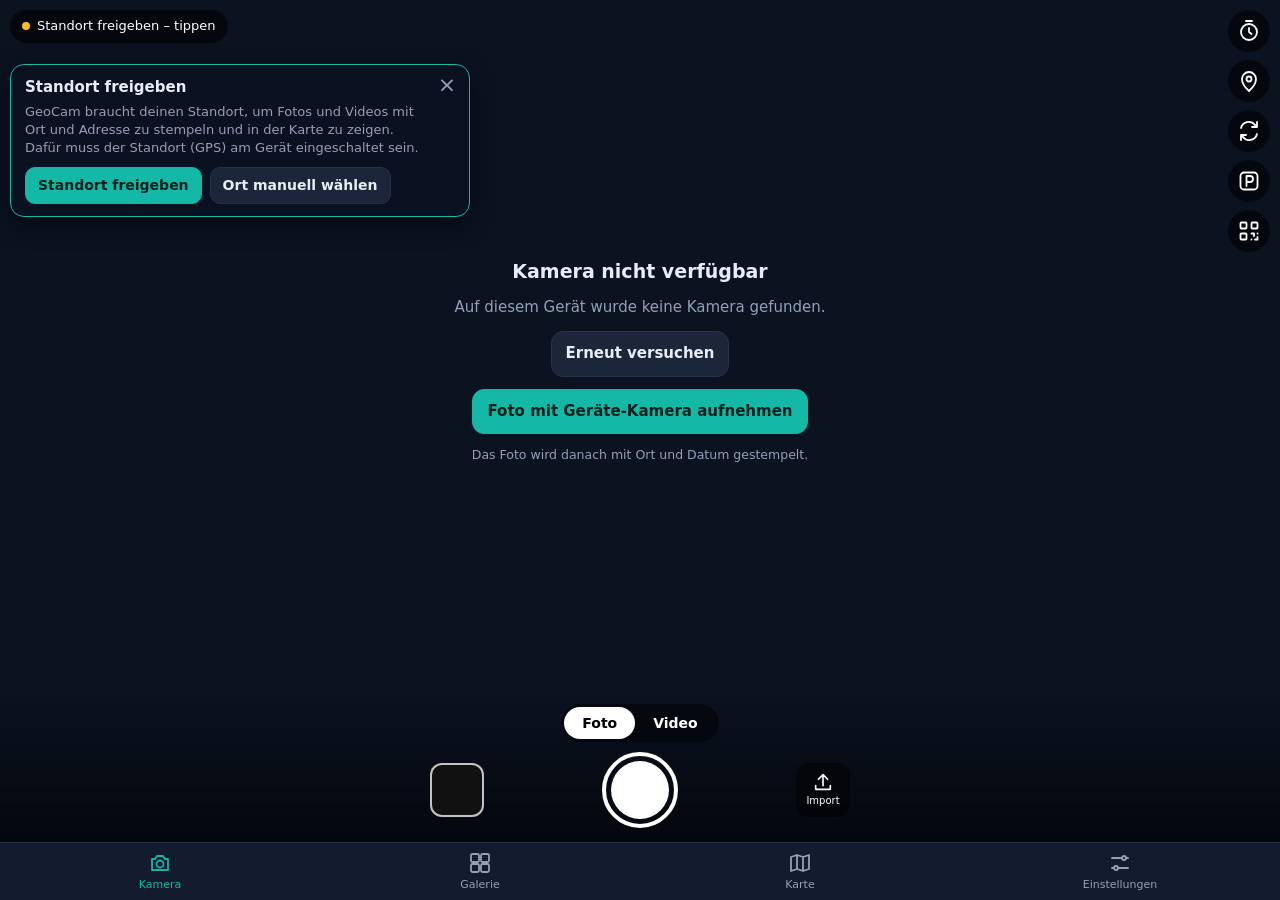
==== commit dcfec20d: "GPS-aus-Hinweis nach 6 s + beim Auslösen; Assets versioniert (?v=4), SW umgeht HTTP-Cache Co-Authore" ====
--- a/app.html
+++ b/app.html
@@ -30,7 +30,7 @@
 <meta name="apple-mobile-web-app-status-bar-style" content="black-translucent">
 <meta name="apple-mobile-web-app-title" content="GeoCam">
 <link rel="stylesheet" href="./vendor/leaflet/leaflet.css">
-<link rel="stylesheet" href="./app.css">
+<link rel="stylesheet" href="./app.css?v=4">
 </head>
 <body>
 
@@ -349,7 +349,7 @@
 <script src="./vendor/leaflet/leaflet.js"></script>
 <script src="./exif.js"></script>
 <script src="./vendor/qrcode/qrcode.js"></script>
-<script src="./app.js"></script>
+<script src="./app.js?v=4"></script>
 
 <script>
 /* Install-Affordanz – bewusst inline (nicht im SW-gecachten app.js) */
